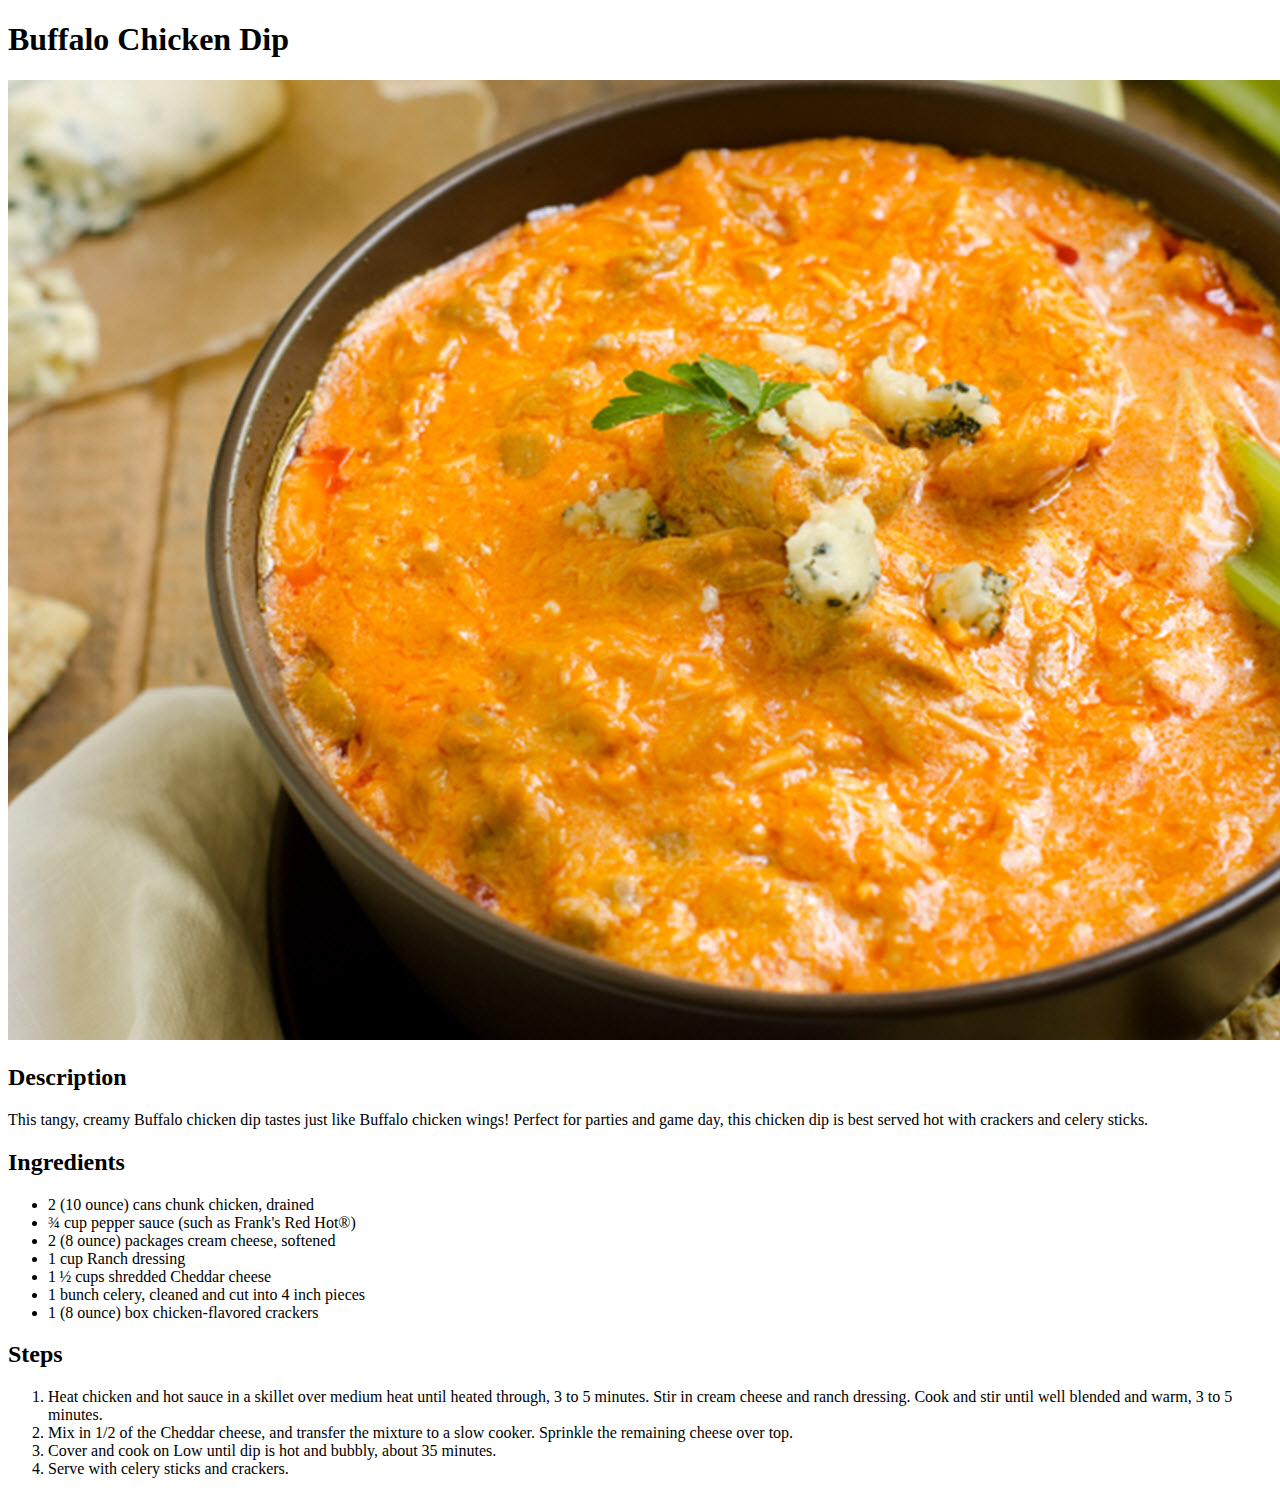
==== recipes/buffalo-chicken-dip.html @ b2c6fdf6 "Add buffalo chicken dip recipe" ====
<!DOCTYPE html>
<html lang="en">
    <head>
        <meta charset="utf-8">
        <title>Buffalo Chicken Dip</title>
    </head>

    <body>
        <h1>Buffalo Chicken Dip</h1>
        <img src="../img/buffalo-chicken-dip.jpeg" alt="Buffalo Chicken Dip">
        <h2>Description</h2>
        <p>This tangy, creamy Buffalo chicken dip tastes just like Buffalo 
            chicken wings! Perfect for parties and game day, this chicken 
            dip is best served hot with crackers and celery sticks.</p>

        <h2>Ingredients</h2>
        <ul>
            <li>2 (10 ounce) cans chunk chicken, drained</li>
            <li>¾ cup pepper sauce (such as Frank's Red Hot®)</li>
            <li>2 (8 ounce) packages cream cheese, softened</li>
            <li>1 cup Ranch dressing</li>
            <li>1 ½ cups shredded Cheddar cheese</li>
            <li>1 bunch celery, cleaned and cut into 4 inch pieces</li>
            <li>1 (8 ounce) box chicken-flavored crackers</li>
        </ul>

        <h2>Steps</h2>
        <ol>
            <li>Heat chicken and hot sauce in a skillet over medium heat 
                until heated through, 3 to 5 minutes. Stir in cream cheese 
                and ranch dressing. Cook and stir until well blended and 
                warm, 3 to 5 minutes.</li>
            <li>Mix in 1/2 of the Cheddar cheese, and transfer the mixture 
                to a slow cooker. Sprinkle the remaining cheese over top.</li>
            <li>Cover and cook on Low until dip is hot and bubbly, about 
                35 minutes.</li>
            <li>Serve with celery sticks and crackers.</li>
        </ol>
    </body>
</html>
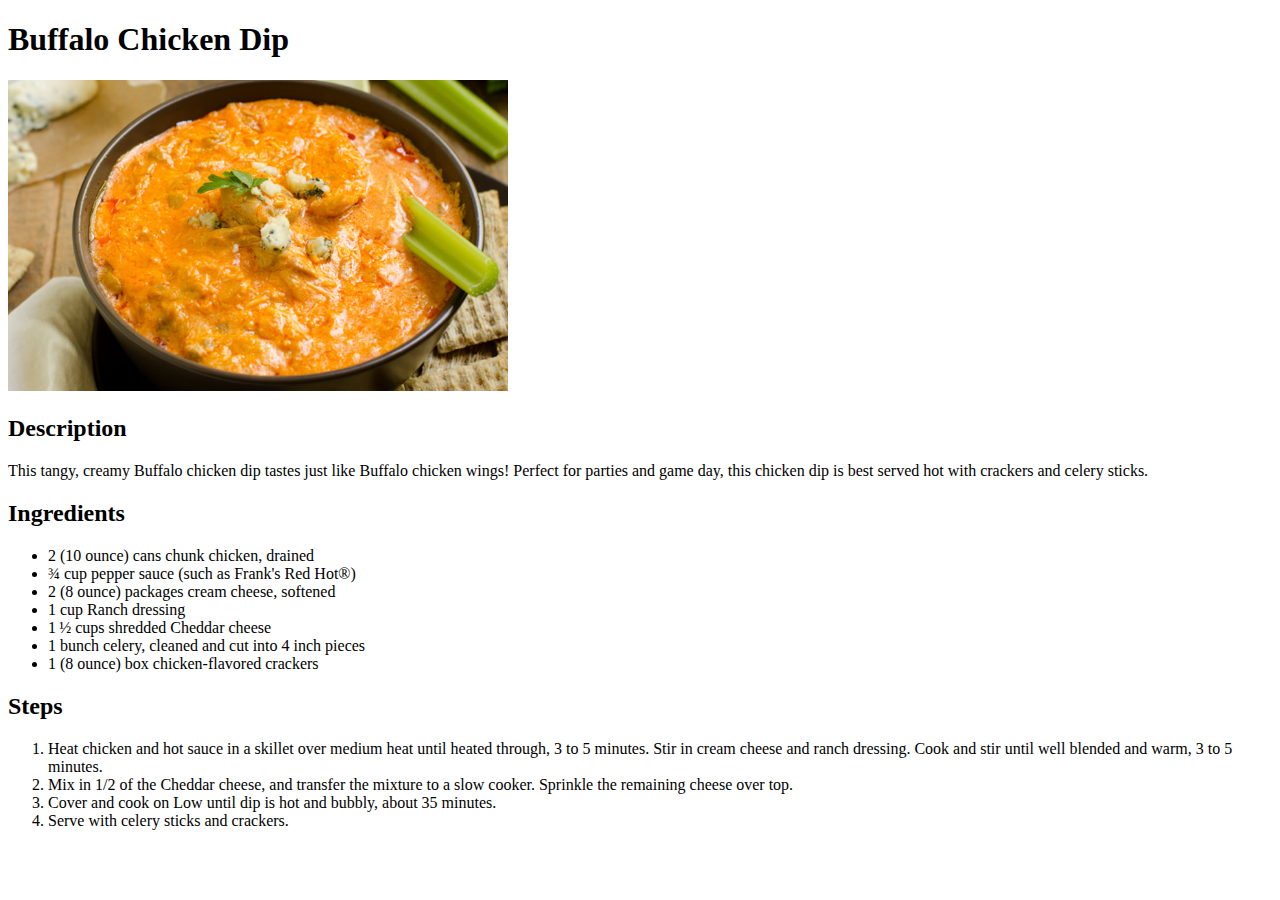
==== commit 663ecb87: "Standardize recipe photo size" ====
--- a/recipes/buffalo-chicken-dip.html
+++ b/recipes/buffalo-chicken-dip.html
@@ -2,6 +2,7 @@
 <html lang="en">
     <head>
         <meta charset="utf-8">
+        <link rel="stylesheet" href="../style.css">
         <title>Buffalo Chicken Dip</title>
     </head>
 
--- a/style.css
+++ b/style.css
@@ -0,0 +1,6 @@
+/* style.css */
+
+img {
+    width: 500px;
+    height: auto;
+}